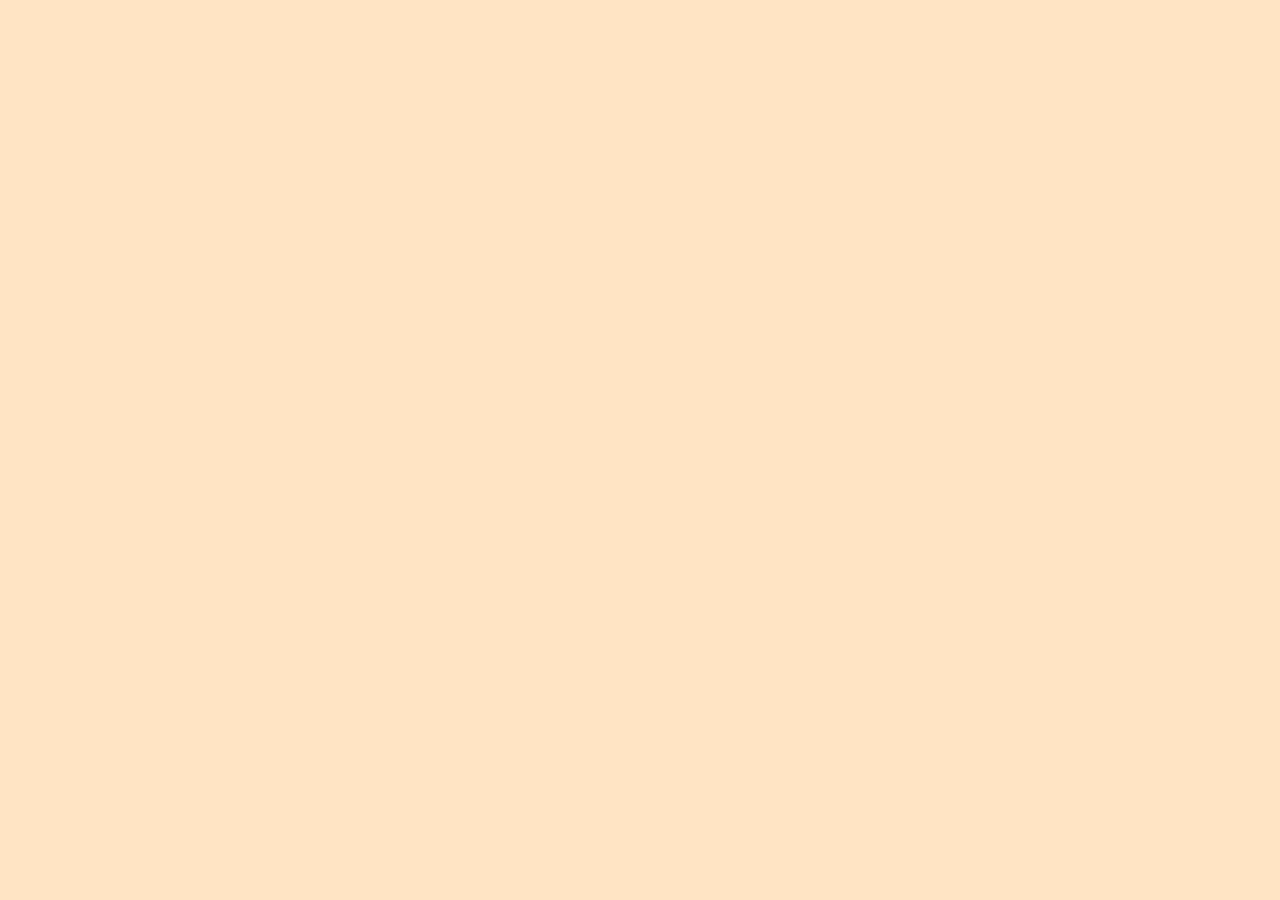
==== index.html @ 601365b1 "Add files via upload" ====
<!DOCTYPE html>
<html lang="en">
<head>
    <meta charset="UTF-8">
    <meta http-equiv="X-UA-Compatible" content="IE=edge">
    <meta name="viewport" content="width=device-width, initial-scale=1.0">
    <title>eLibrary</title>
    <link href="https://cdn.jsdelivr.net/npm/bootstrap@5.3.0-alpha1/dist/css/bootstrap.min.css" rel="stylesheet" integrity="sha384-GLhlTQ8iRABdZLl6O3oVMWSktQOp6b7In1Zl3/Jr59b6EGGoI1aFkw7cmDA6j6gD" crossorigin="anonymous">
    <link rel="stylesheet" href="styles.css">
    <style>
        
        body{
            background-color:bisque
        }

    </style>
</head>
<body>
 <div id="header"></div>

 <div id="books" class="container my=4 d-flex justify-content-between flex-wrap"></div>
    <script src="https://cdn.jsdelivr.net/npm/bootstrap@5.3.0-alpha1/dist/js/bootstrap.bundle.min.js" integrity="sha384-w76AqPfDkMBDXo30jS1Sgez6pr3x5MlQ1ZAGC+nuZB+EYdgRZgiwxhTBTkF7CXvN" crossorigin="anonymous"></script>
    <script type="module">
        import {Header} from './components/Header.js';
        import {Book} from './components/Book.js';
        import {getBooks} from './modules/Books.js'; 

        document.getElementById('header').innerHTML = Header();
        document.getElementById('search'). addEventListener('keyup',(e) => {
            switch(e.keyCode) {

          case 13:
          getBooks('https://gutendex.com/books/',{'search' : e.target.value}).then(
            response => {
                console.log(response.results)
                let books = '';
                response.results.map(book => books += Book(book));
                document.getElementById('books'). innerHTML = books;
            }
          )
        .catch(e => console.log(e));
          
          break;
            }
        })

        getBooks('https://gutendex.com/books/').then(
            response => {
                console.log(response.results)
                let books = '';
                response.results.map(book => books += Book(book));
                document.getElementById('books'). innerHTML = books;
            }
          )
        .catch(e => console.log(e));
    </script>
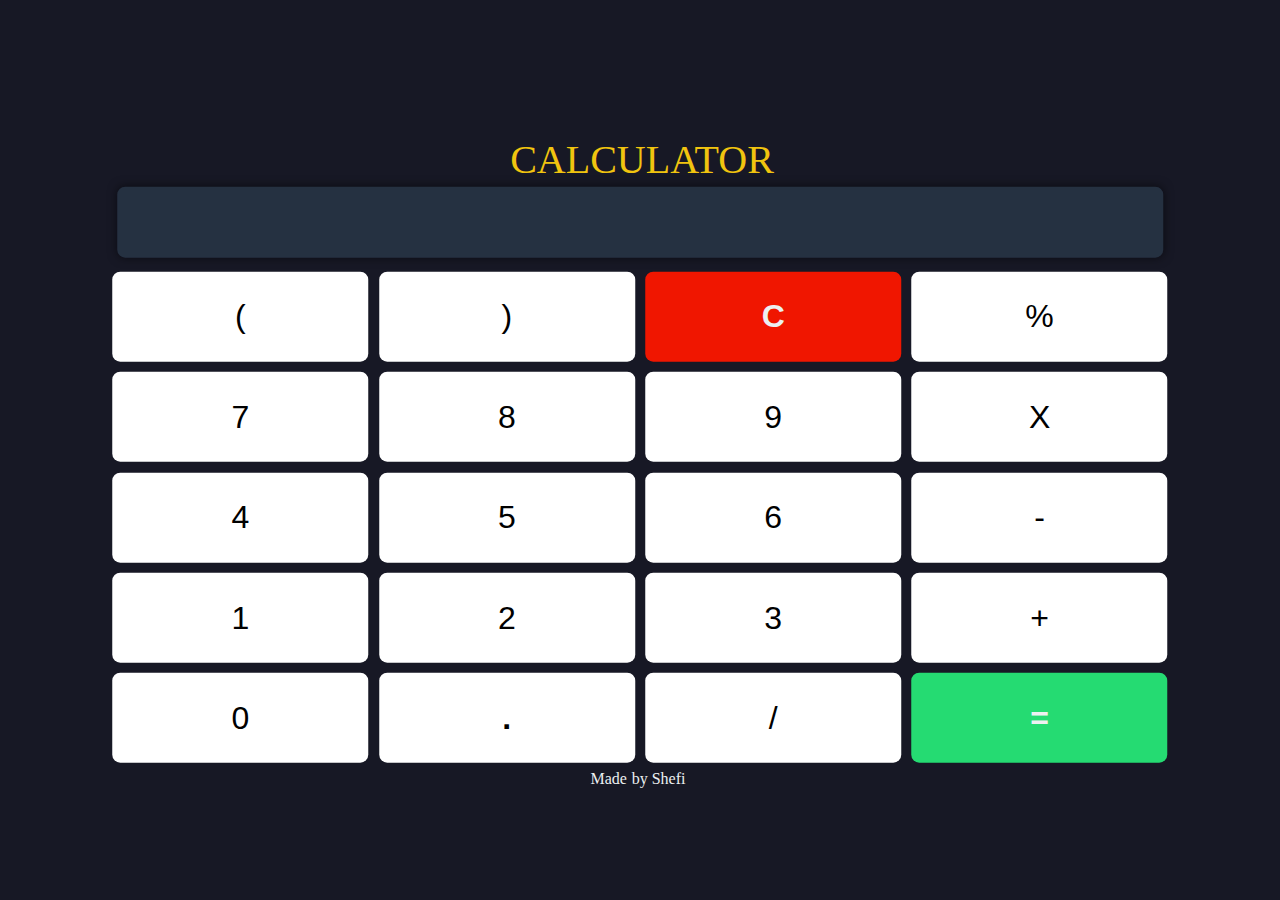
==== commit 1006047c: "Add files via upload" ====
--- a/index.html
+++ b/index.html
@@ -1,59 +1,51 @@
 <!DOCTYPE html>
 <html lang="en">
 <head>
-    <meta charset="UTF-8">
-    <meta http-equiv="X-UA-Compatible" content="IE=edge">
-    <meta name="viewport" content="width=device-width, initial-scale=1.0">
-    <title>eLibrary</title>
-    <link href="https://cdn.jsdelivr.net/npm/bootstrap@5.3.0-alpha1/dist/css/bootstrap.min.css" rel="stylesheet" integrity="sha384-GLhlTQ8iRABdZLl6O3oVMWSktQOp6b7In1Zl3/Jr59b6EGGoI1aFkw7cmDA6j6gD" crossorigin="anonymous">
-    <link rel="stylesheet" href="styles.css">
-    <style>
-        
-        body{
-            background-color:bisque
-        }
-
-    </style>
+	<meta charset="UTF-8">
+	<meta name="viewport" content="width=device-width, height=device-height, initial-scale=1 user-scalable=no, shrink-to-fit=no">
+	<meta http-equiv="X-UA-Compatible" content="ie=edge">
+	<title> Calculator</title>
+	<link rel="stylesheet" href="style.css">
 </head>
 <body>
- <div id="header"></div>
-
- <div id="books" class="container my=4 d-flex justify-content-between flex-wrap"></div>
-    <script src="https://cdn.jsdelivr.net/npm/bootstrap@5.3.0-alpha1/dist/js/bootstrap.bundle.min.js" integrity="sha384-w76AqPfDkMBDXo30jS1Sgez6pr3x5MlQ1ZAGC+nuZB+EYdgRZgiwxhTBTkF7CXvN" crossorigin="anonymous"></script>
-    <script type="module">
-        import {Header} from './components/Header.js';
-        import {Book} from './components/Book.js';
-        import {getBooks} from './modules/Books.js'; 
-
-        document.getElementById('header').innerHTML = Header();
-        document.getElementById('search'). addEventListener('keyup',(e) => {
-            switch(e.keyCode) {
-
-          case 13:
-          getBooks('https://gutendex.com/books/',{'search' : e.target.value}).then(
-            response => {
-                console.log(response.results)
-                let books = '';
-                response.results.map(book => books += Book(book));
-                document.getElementById('books'). innerHTML = books;
-            }
-          )
-        .catch(e => console.log(e));
-          
-          break;
-            }
-        })
-
-        getBooks('https://gutendex.com/books/').then(
-            response => {
-                console.log(response.results)
-                let books = '';
-                response.results.map(book => books += Book(book));
-                document.getElementById('books'). innerHTML = books;
-            }
-          )
-        .catch(e => console.log(e));
-    </script>
-
-
-	
+	<div class="container">
+		<h1><a style="text-decoration: none; color: #f1c40f; margin-left: 0.25rem;" href="" onclick="location.reload();">CALCULATOR</a><img ></h1 >
+		<div class="calculator">
+			<input type="text" name="screen" id="answer" readonly>
+			<table>
+				<tr>
+					<td><button>(</button></td>
+					<td><button>)</button></td>
+					<td><button style="background-color: #f01600; font-weight: bold; color: #ecf0f1;">C</button></td>
+					<td><button>%</button></td>
+				</tr>
+				<tr>
+					<td><button>7</button></td>
+					<td><button>8</button></td>
+					<td><button>9</button></td>
+					<td><button>X</button></td>
+				</tr>
+				<tr>
+					<td><button>4</button></td>
+					<td><button>5</button></td>
+					<td><button>6</button></td>
+					<td><button>-</button></td>
+				</tr>
+				<tr>
+					<td><button>1</button></td>
+					<td><button>2</button></td>
+					<td><button>3</button></td>
+					<td><button>+</button></td>
+				</tr>
+				<tr>
+					<td><button>0</button></td>
+					<td><button style="font-weight: bold;">.</button></td>
+					<td><button>/</button></td>
+					<td><button style="background-color: #25db72; font-weight: bold; color: #ecf0f1;">=</button></td>
+				</tr>
+			</table>
+			<div style="font-size:1rem; display: flex; align-items: center; justify-content: center;">Made  <img style="margin: 0.15rem;">by Shefi<a style="text-decoration: none; color: #f1c40f; margin-left: 0.25rem;"></a>
+		</div>
+</body>
+<script src="calc.js"></script>
+</html>--- a/style.css
+++ b/style.css
@@ -0,0 +1,60 @@
+body,
+html {
+    padding: 0;
+    margin: 0;
+    display: flex;
+    justify-content: center;
+    color: #ecf0f1;
+    background-color: rgb(23, 24, 37);
+    animation: fadein 1.5s;
+}
+
+h1 {
+    font-size: 2.5rem;
+    font-weight: 500;
+    margin-bottom: 0;
+}
+
+input {
+    background-color: rgba(52, 73, 94, 0.5);
+    color: #ecf0f1;
+    outline: none;
+    text-align: right;
+    border: none;
+    font-size: 3rem;
+    width: 78vw;
+    margin-bottom: 0.5rem;
+    border-radius: 0.5rem;
+    padding: 0.5rem 1.5rem;
+    box-shadow: 0px 0px 10px 0px rgba(0,0,0,0.5);
+}
+
+.container {
+    margin: auto;
+    text-align: center;
+    position: absolute;
+    top: 50%;
+    left: 50%;
+    transform: translate(-50%, -50%);
+}
+
+.calculator {
+    padding: 0.25rem;
+    display: inline-block;
+}
+
+table {
+    margin: auto;
+}
+
+button {
+    border: none;
+    background-color: white;
+    width: 20vw;
+    height: 10vh;
+    padding: 0.5rem 0;
+    margin: 0.25vmax;
+    font-size: 2rem;
+    border-radius: 0.5rem;
+    transition: all 0.5s ease;
+}
